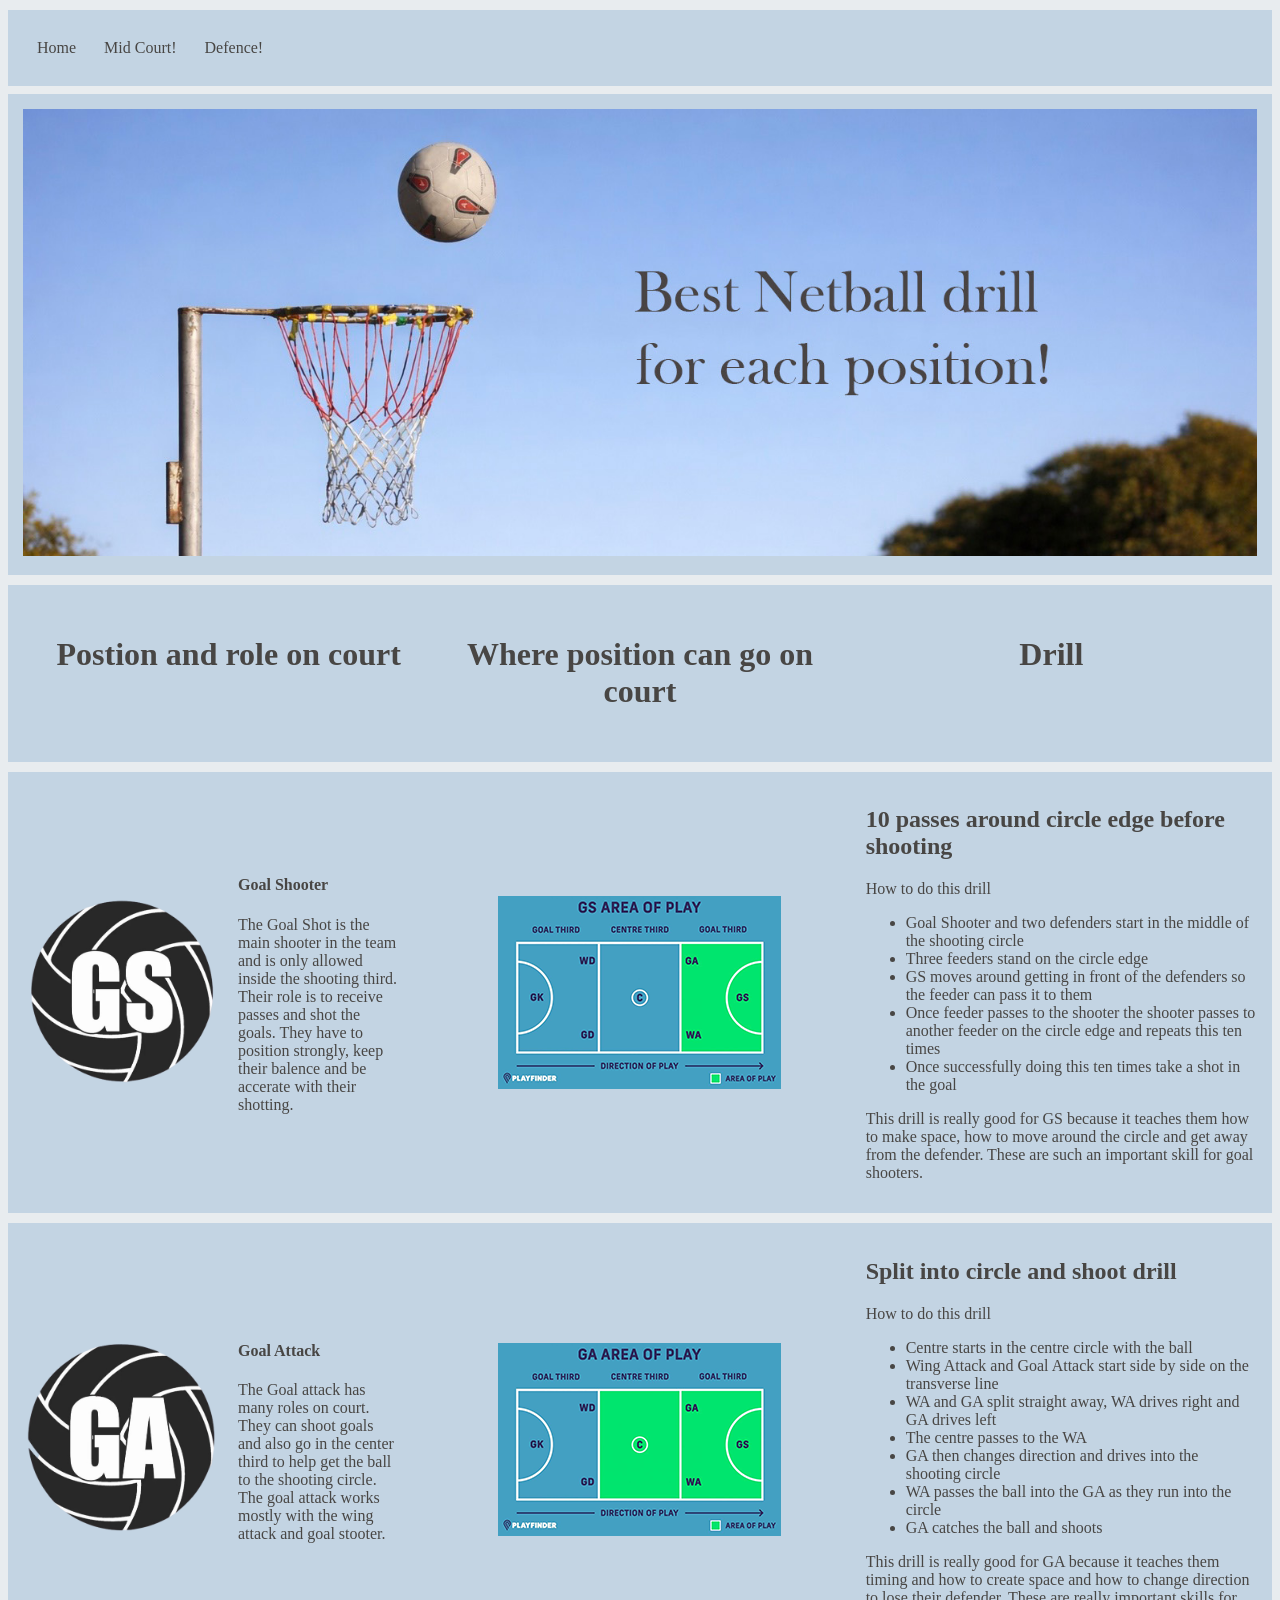
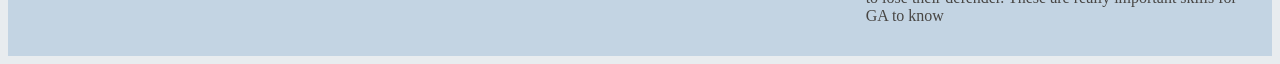
==== attack.html @ e8889d0d "Apr 23, 2026, 5:15 AM" ====
<!DOCTYPE html>
<html lang="en">
<head>
<link href="style.css" rel="stylesheet">
<title>Best Attacking Drills</title>
<link rel="icon" type="image/png" href="Images1/handdrawn.png">
</head>
<body>
<div class="container">

<div class="navbar">
<nav>
<a href="index.html">Home</a>
<a href="midcourt.html">Mid Court!</a>
<a href="defence.html">Defence!</a>
</nav>
</div>

<div class="header">
<img src="Images1/newnetball.jpg" class="full-width" alt="Netball">
</div>

<div class="row">
    <div class="column">
    <h1>Postion and role on court</h1>
    </div>
    <div class="column">
    <h1>Where position can go on court</h1>
    </div>
    <div class="column">
    <h1>Drill</h1>
    </div>
</div>

<div class="GoalShotter">
<img src="Images1/Screenshot_2026-04-22_173922-removebg-preview.png" alt="Goal Shoot">
<div class="text">
<h4>Goal Shooter</h4>
<p>The Goal Shot is the main shooter in the team and is only allowed inside the shooting third. Their role is to receive passes and shot the goals. They have to position strongly, keep their balence and be accerate with their shotting.</p>
</div>
</div>

<div class="wheregoalshotcangooncourt">
<img src="Images1/GS-position1-1020x694(1).png" alt="GS area of play">
</div>

<div class="GSDrill">
<h2>10 passes around circle edge before shooting</h2>
<p>How to do this drill</p>
<ul>
<li>Goal Shooter and two defenders start in the middle of the shooting circle</li>
<li>Three feeders stand on the circle edge</li>
<li>GS moves around getting in front of the defenders so the feeder can pass it to them</li>
<li>Once feeder passes to the shooter the shooter passes to another feeder on the circle edge and repeats this ten times</li>
<li>Once successfully doing this ten times take a shot in the goal</li>
</ul>
<p>This drill is really good for GS because it teaches them how to make space, how to move around the circle and get away from the defender. These are such an important skill for goal shooters. </p>

</div>

<div class="GoalAttack">
<img src="Images1/Screenshot_2026-04-22_173709-removebg-preview(4).png" alt="Goal Attack">
<div class="test">
<h4>Goal Attack</h4>
<p>The Goal attack has many roles on court. They can shoot goals and also go in the center third to help get the ball to the shooting circle. The goal attack works mostly with the wing attack and goal stooter. </p>
</div>
</div>

<div class="wheregoalattackcangooncourt">
<img src="Images1/GA-position1-1020x694.png" alt="GA area of play">
</div>

<div class="GADrill">
<h2>Split into circle and shoot drill</h2>
<p>How to do this drill</p>
<ul>
    <li>Centre starts in the centre circle with the ball</li>
    <li>Wing Attack and Goal Attack start side by side on the transverse line</li>
    <li>WA and GA split straight away, WA drives right and GA drives left</li>
    <li>The centre passes to the WA</li>
    <li>GA then changes direction and drives into the shooting circle</li>
    <li>WA passes the ball into the GA as they run into the circle</li>
    <li>GA catches the ball and shoots</li>
</ul>
<p>This drill is really good for GA because it teaches them timing and how to create space and how to change direction to lose their defender. These are really important skills for GA to know</p>
</div>

</div>
</body>
</html>
---- style.css ----
body {
background-color:#E8ECEF
}

.aboutattack {
text-align:center;
color: #484644;
}

.aboutmidcourt {
text-align:center;
color: #484644;
}

.aboutdefence {
text-align:center;
color: #484644;
}

.Goalkeeper,.Goaldefender, .GoalShotter, .GoalAttack, .WingAttack, .Center, .WingDefence{
  display: flex;
  align-items: center;    
}

.Goalkeeper img, .Goaldefender img, .GoalShotter img, .GoalAttack img, .WingAttack img, .Center img, .WingDefence img{
  width: 200px;
  length: auto;
}

.navbar {
  position: sticky;
  top: 10px;
}

.navbar a {
  float: left;
  display: block;
  padding: 14px ;
}

.navbar a:hover {
  background-color: #CFDCE8;
}

.info {
text-align:center;
color: #484644;
}

.container {
  display: grid;
  grid-template-columns: 1fr 1fr 1fr;
  row-gap:10px;
  column-gap:0;
}

.navbar {
  grid-column: 1 / 4; 
}

.header {
  grid-column: 1 / 4; 
}

.info, .row {
  grid-column: 1 / 4; 
}

.copyright {
  grid-column: 1 / 4;
}

.container div {
  background-color: #C3D4E3;
  padding: 15px;
}

a {
  color: #484644;
  text-decoration: none;
}

h4,p,h2,li,h1{ 
  color:#484644;
}

h1{
  text-align: center;
}

.wheregoaldefencecangooncourt, .wheregoalshotcangooncourt, .wheregoalattackcangooncourt, .wherewingattackcangooncourt, .wherecentercangooncourt, .wherewingdefenececangooncourt, .wheregoalkeepertcangooncourt {
  text-align: center;
  display: flex;
  flex-direction: column;
  justify-content: center;
  align-items: center;
}

.row {
  display: flex;
  align-items: flex-start;
  justify-content: space-between;
}

.column {
  flex:1;
  text-align: center;
}

.full-width {
  width: 100%;
}
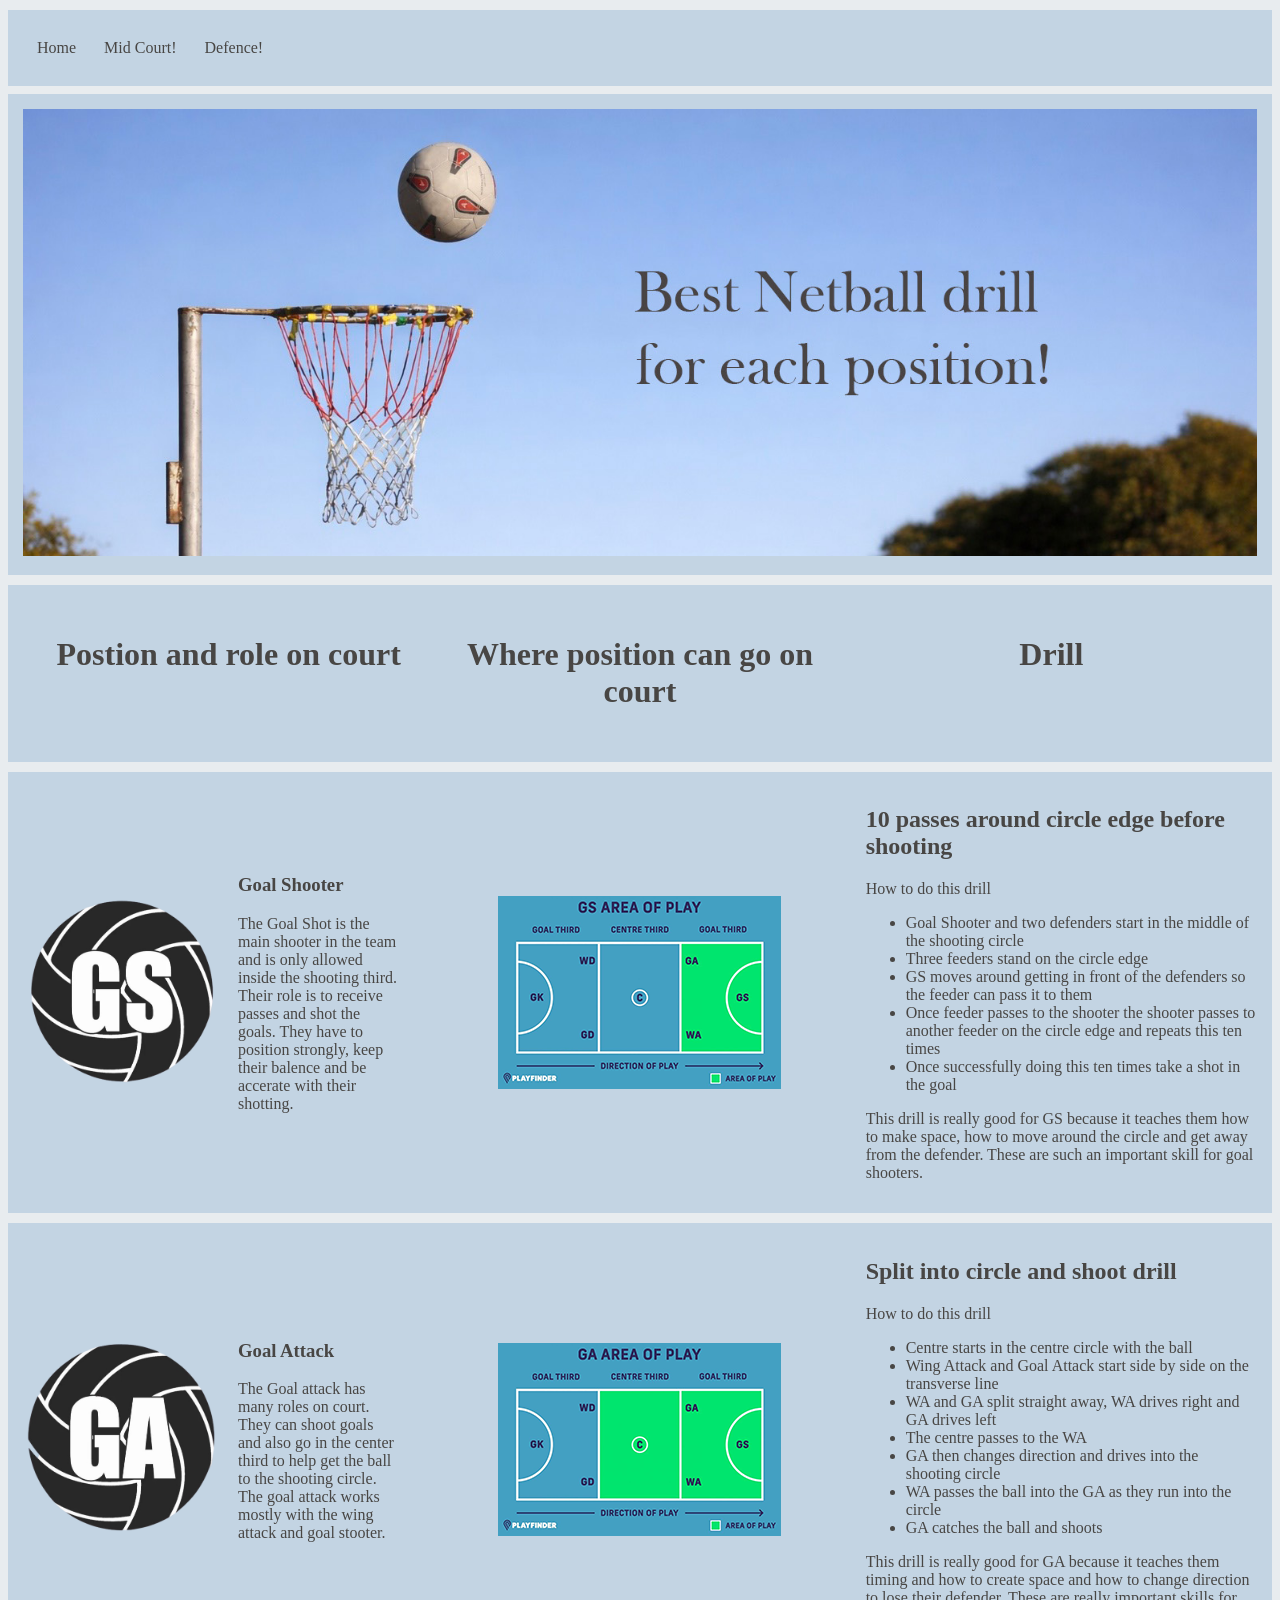
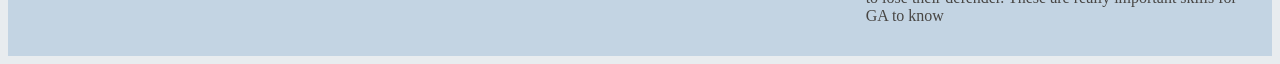
==== commit 32d5b2b0: "Apr 23, 2026, 5:24 AM" ====
--- a/attack.html
+++ b/attack.html
@@ -35,7 +35,7 @@
 <div class="GoalShotter">
 <img src="Images1/Screenshot_2026-04-22_173922-removebg-preview.png" alt="Goal Shoot">
 <div class="text">
-<h4>Goal Shooter</h4>
+<h3>Goal Shooter</h3>
 <p>The Goal Shot is the main shooter in the team and is only allowed inside the shooting third. Their role is to receive passes and shot the goals. They have to position strongly, keep their balence and be accerate with their shotting.</p>
 </div>
 </div>
@@ -61,7 +61,7 @@
 <div class="GoalAttack">
 <img src="Images1/Screenshot_2026-04-22_173709-removebg-preview(4).png" alt="Goal Attack">
 <div class="test">
-<h4>Goal Attack</h4>
+<h3>Goal Attack</h3>
 <p>The Goal attack has many roles on court. They can shoot goals and also go in the center third to help get the ball to the shooting circle. The goal attack works mostly with the wing attack and goal stooter. </p>
 </div>
 </div>
--- a/style.css
+++ b/style.css
@@ -80,7 +80,7 @@
   text-decoration: none;
 }
 
-h4,p,h2,li,h1{ 
+h4,p,h2,li,h1,h3{ 
   color:#484644;
 }
 
@@ -109,4 +109,8 @@
 
 .full-width {
   width: 100%;
+}
+
+h3 {
+  font-size: 5px:
 }
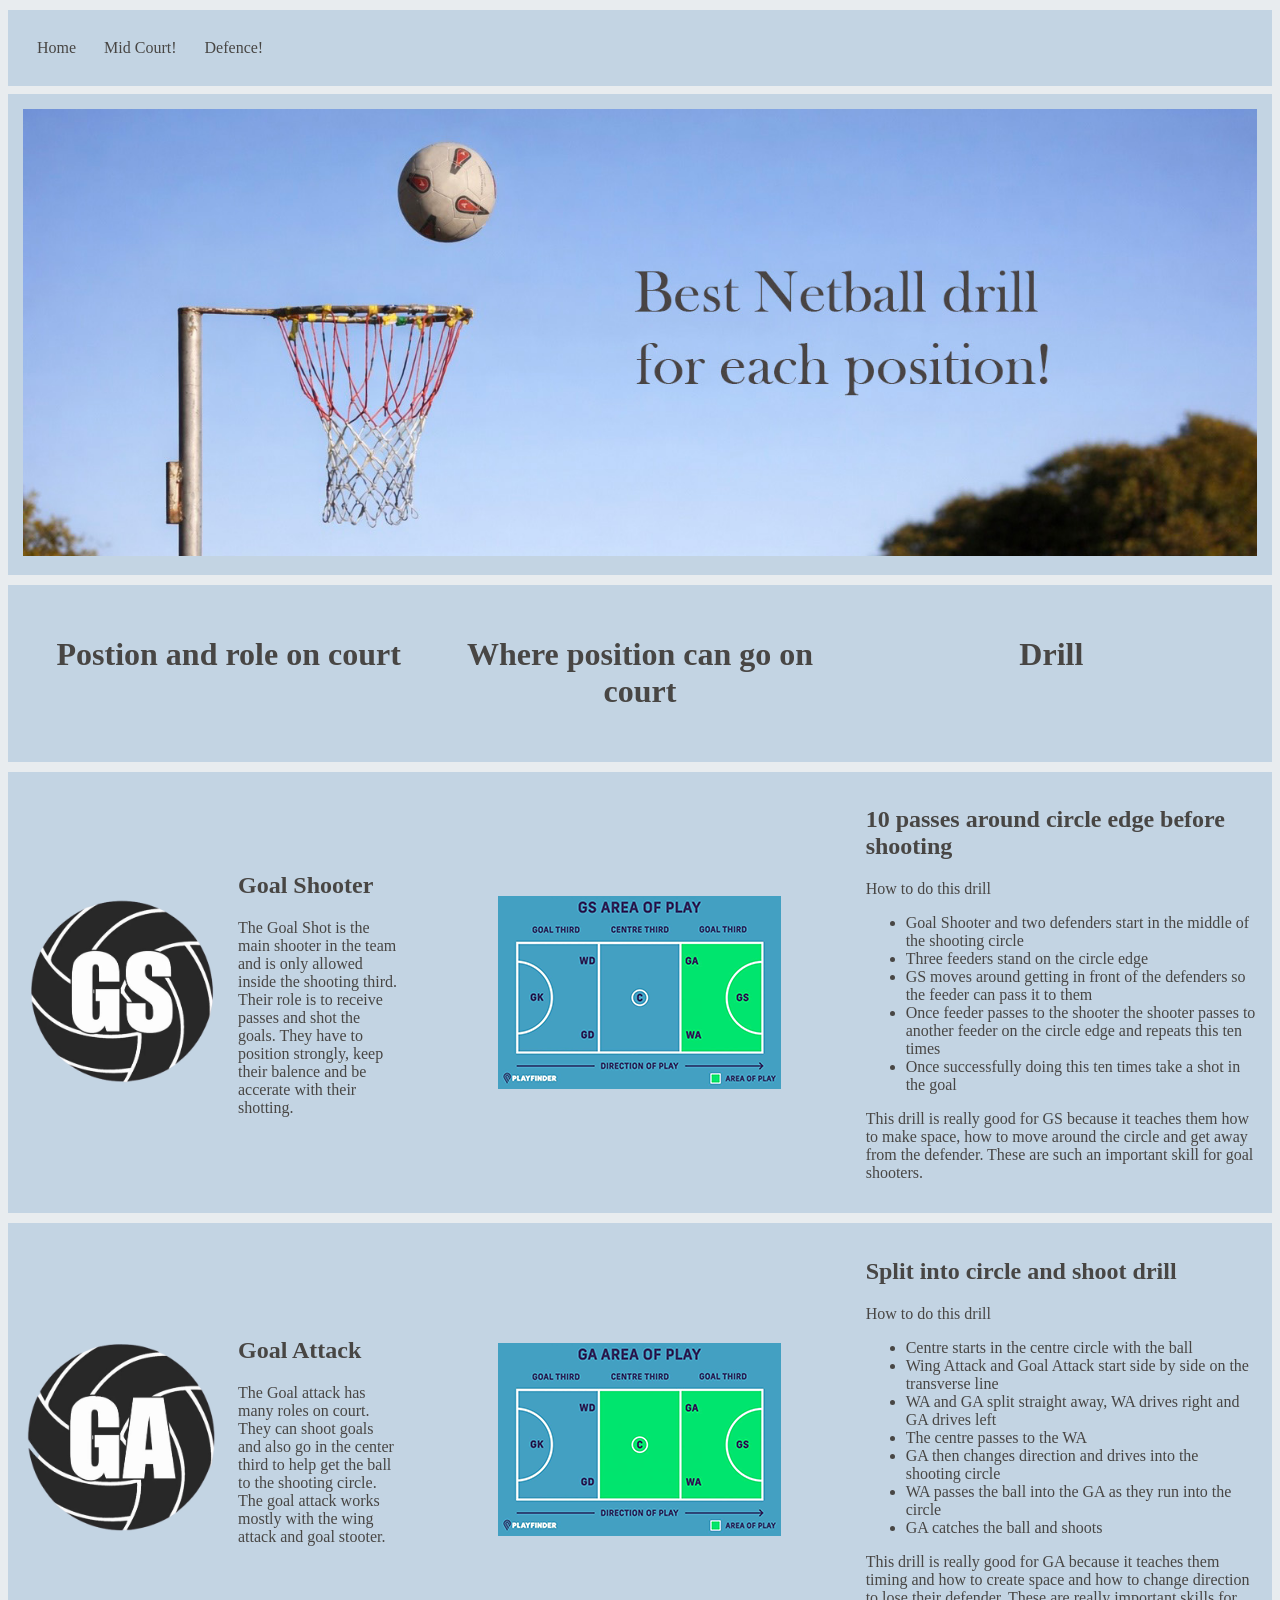
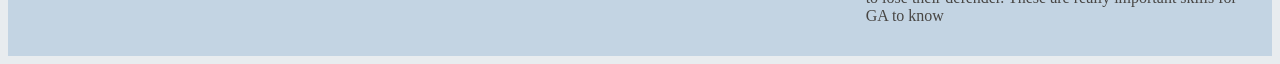
==== commit 13afb811: "Apr 23, 2026, 5:37 AM" ====
--- a/attack.html
+++ b/attack.html
@@ -35,7 +35,7 @@
 <div class="GoalShotter">
 <img src="Images1/Screenshot_2026-04-22_173922-removebg-preview.png" alt="Goal Shoot">
 <div class="text">
-<h3>Goal Shooter</h3>
+<h2>Goal Shooter</h2>
 <p>The Goal Shot is the main shooter in the team and is only allowed inside the shooting third. Their role is to receive passes and shot the goals. They have to position strongly, keep their balence and be accerate with their shotting.</p>
 </div>
 </div>
@@ -61,7 +61,7 @@
 <div class="GoalAttack">
 <img src="Images1/Screenshot_2026-04-22_173709-removebg-preview(4).png" alt="Goal Attack">
 <div class="test">
-<h3>Goal Attack</h3>
+<h2>Goal Attack</h2>
 <p>The Goal attack has many roles on court. They can shoot goals and also go in the center third to help get the ball to the shooting circle. The goal attack works mostly with the wing attack and goal stooter. </p>
 </div>
 </div>
--- a/style.css
+++ b/style.css
@@ -111,6 +111,6 @@
   width: 100%;
 }
 
-h3 {
-  font-size: 5px:
+.h2 {
+  font-size: 10px:
 }
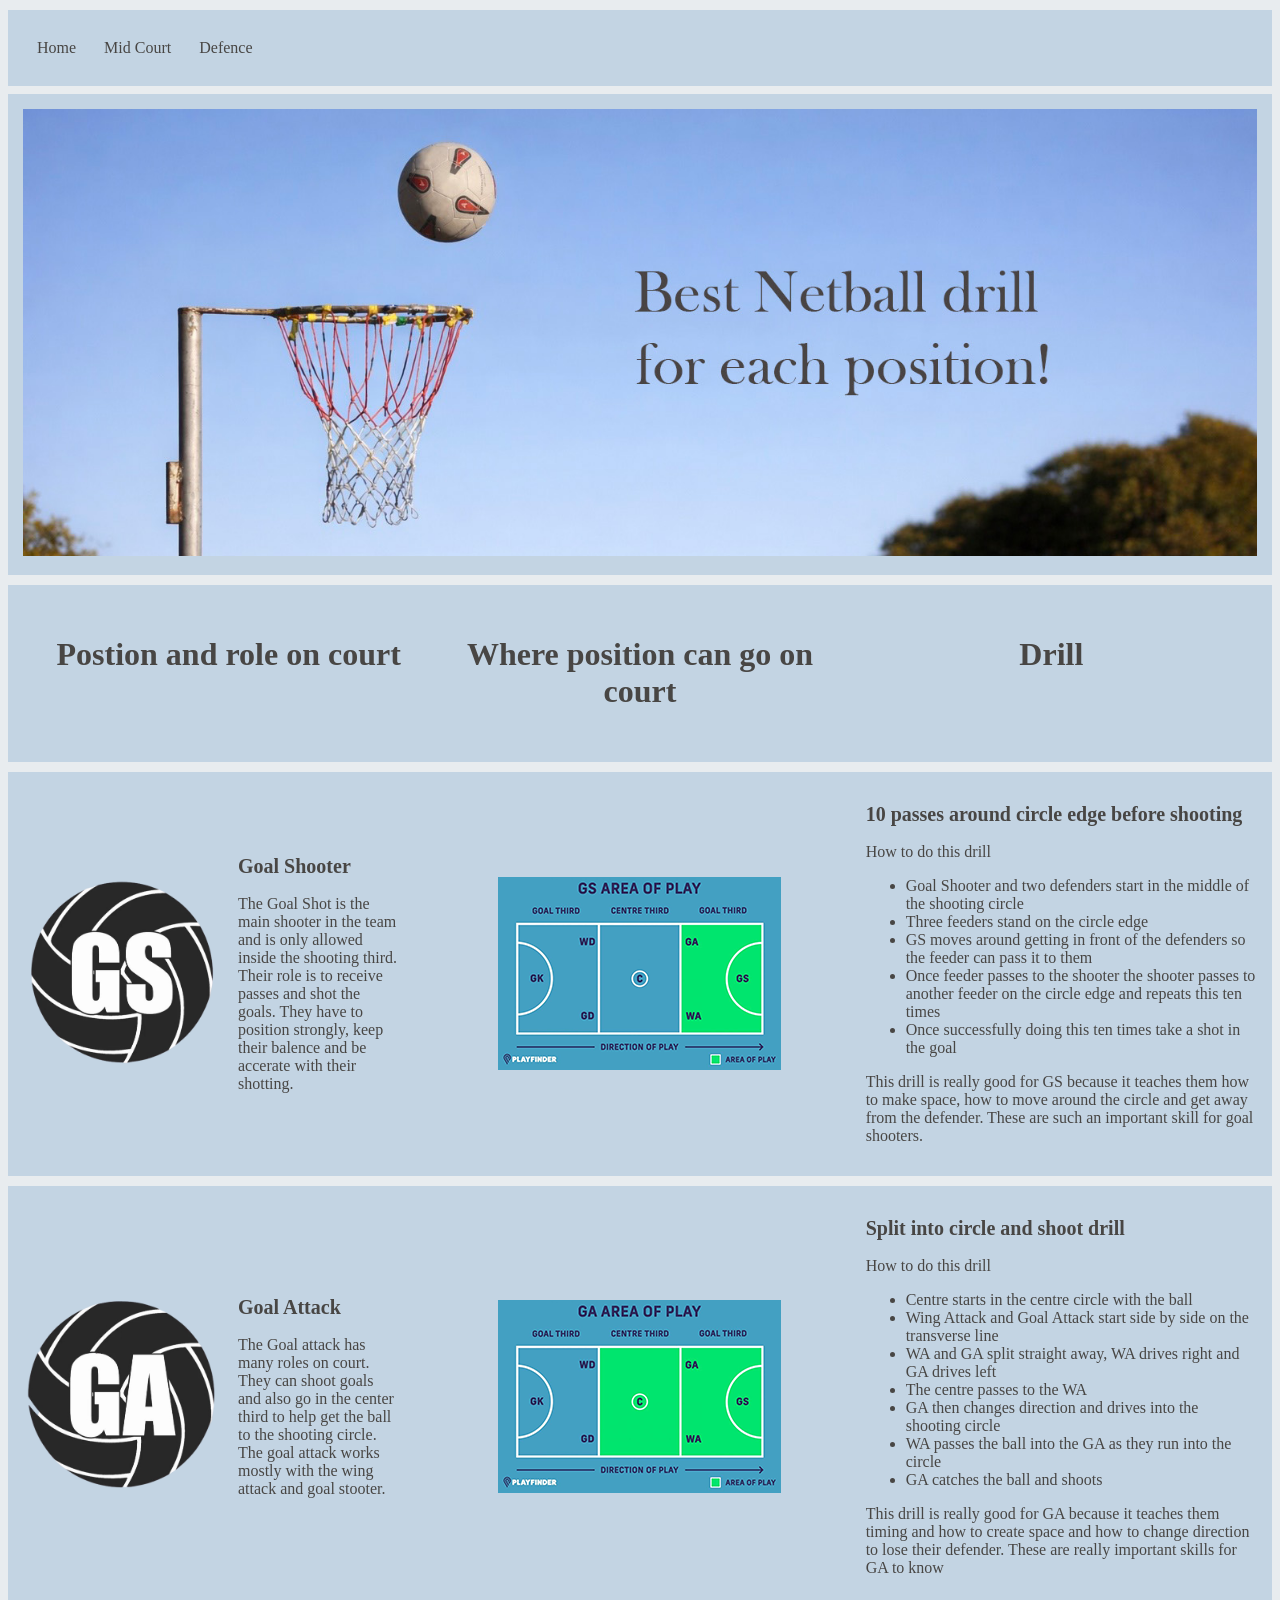
==== commit 6d5a1611: "Apr 23, 2026, 6:15 AM" ====
--- a/attack.html
+++ b/attack.html
@@ -11,8 +11,8 @@
 <div class="navbar">
 <nav>
 <a href="index.html">Home</a>
-<a href="midcourt.html">Mid Court!</a>
-<a href="defence.html">Defence!</a>
+<a href="midcourt.html">Mid Court</a>
+<a href="defence.html">Defence</a>
 </nav>
 </div>
 
--- a/style.css
+++ b/style.css
@@ -24,7 +24,6 @@
 
 .Goalkeeper img, .Goaldefender img, .GoalShotter img, .GoalAttack img, .WingAttack img, .Center img, .WingDefence img{
   width: 200px;
-  length: auto;
 }
 
 .navbar {
@@ -111,6 +110,6 @@
   width: 100%;
 }
 
-.h2 {
-  font-size: 10px:
+h2 {
+  font-size: 20px;
 }
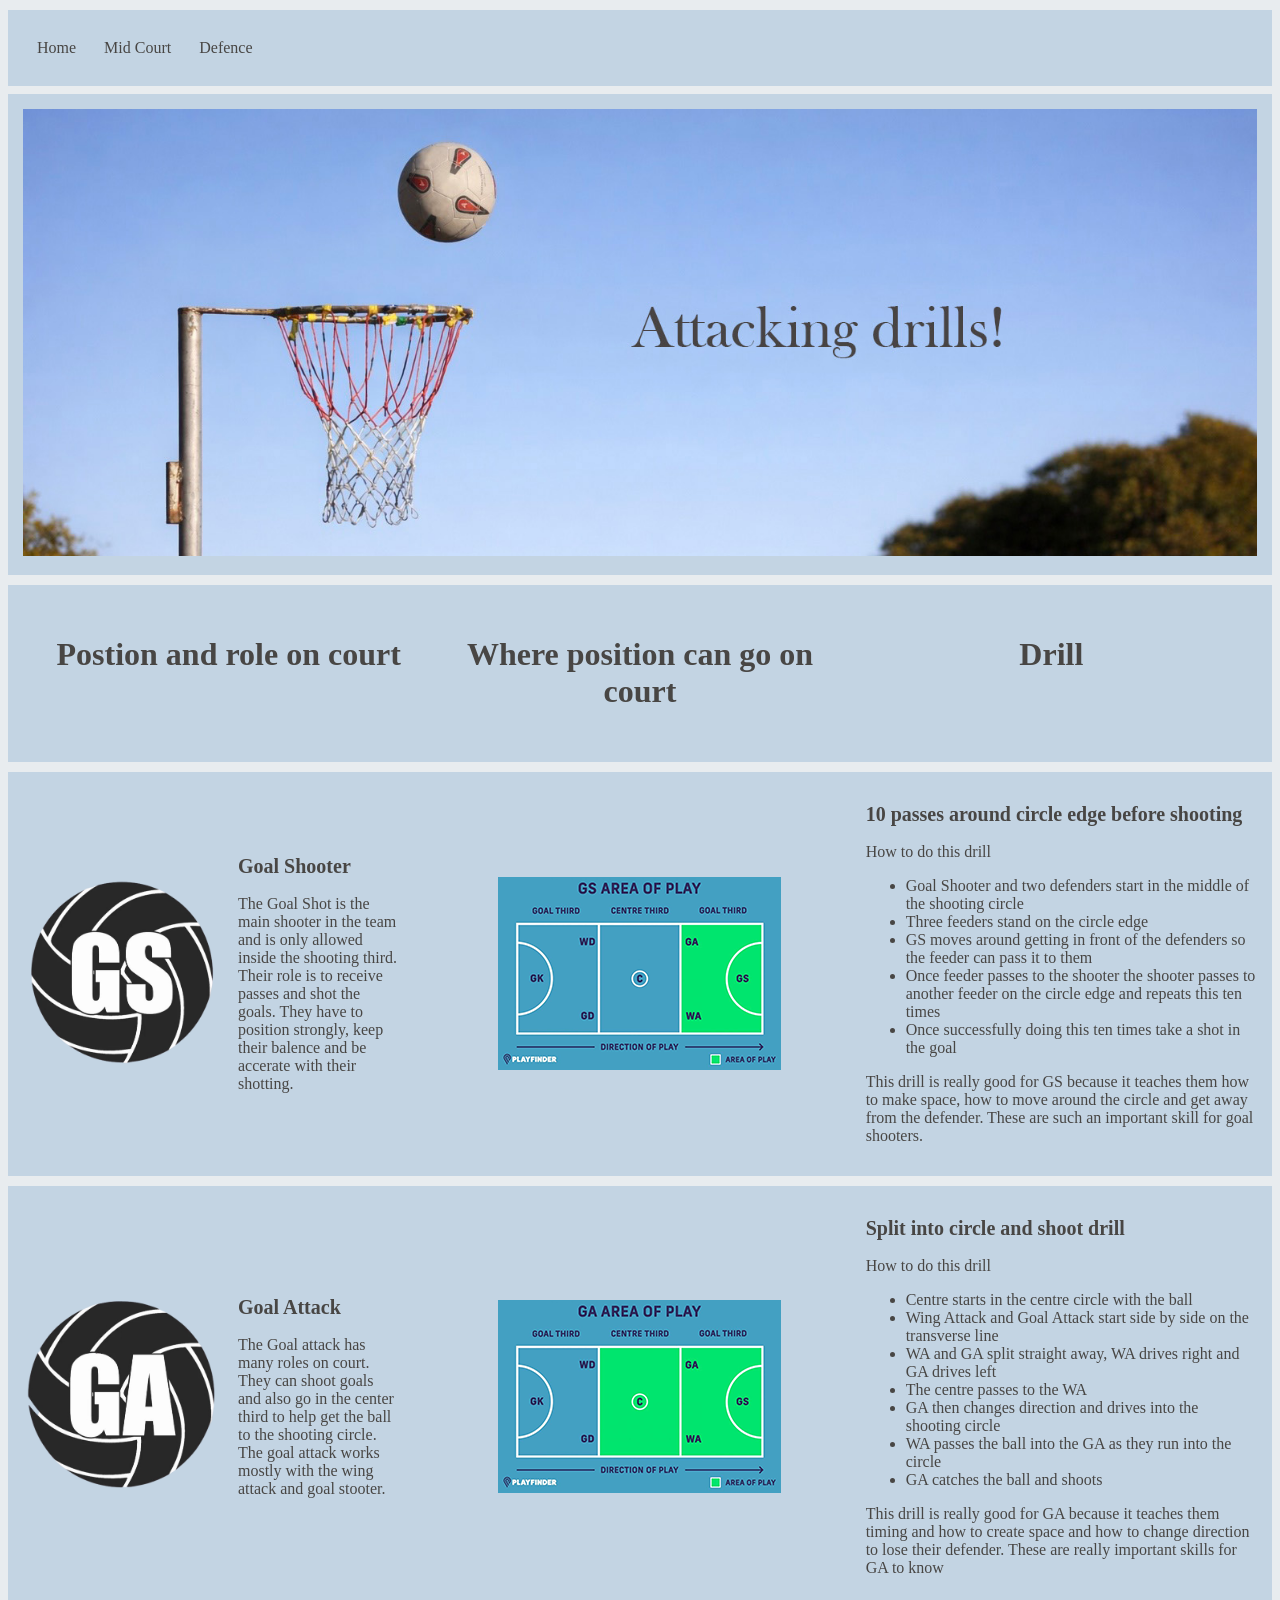
==== commit dd1d1872: "Apr 23, 2026, 7:40 AM" ====
--- a/attack.html
+++ b/attack.html
@@ -2,24 +2,29 @@
 <html lang="en">
 <head>
 <link href="style.css" rel="stylesheet">
+<!-- The title that goes on the tab of the browser -->
 <title>Best Attacking Drills</title>
+<!-- The icon picture that appers on the tab -->
 <link rel="icon" type="image/png" href="Images1/handdrawn.png">
 </head>
 <body>
 <div class="container">
-
+<!-- The navagation bar -->
 <div class="navbar">
 <nav>
+<!-- All the links to the pages on my website -->
 <a href="index.html">Home</a>
 <a href="midcourt.html">Mid Court</a>
 <a href="defence.html">Defence</a>
 </nav>
 </div>
 
+<!-- Header image -->
 <div class="header">
-<img src="Images1/newnetball.jpg" class="full-width" alt="Netball">
+<img src="Images1/netballattacking.jpg" class="full-width" alt="Netball">
 </div>
 
+<!-- A row with three headings in their own coloumns -->
 <div class="row">
     <div class="column">
     <h1>Postion and role on court</h1>
@@ -30,8 +35,9 @@
     <div class="column">
     <h1>Drill</h1>
     </div>
-</div>
+</div> 
 
+<!-- All about Goal Shooter -->
 <div class="GoalShotter">
 <img src="Images1/Screenshot_2026-04-22_173922-removebg-preview.png" alt="Goal Shoot">
 <div class="text">
@@ -58,6 +64,7 @@
 
 </div>
 
+<!-- All about Goal Attack -->
 <div class="GoalAttack">
 <img src="Images1/Screenshot_2026-04-22_173709-removebg-preview(4).png" alt="Goal Attack">
 <div class="test">
